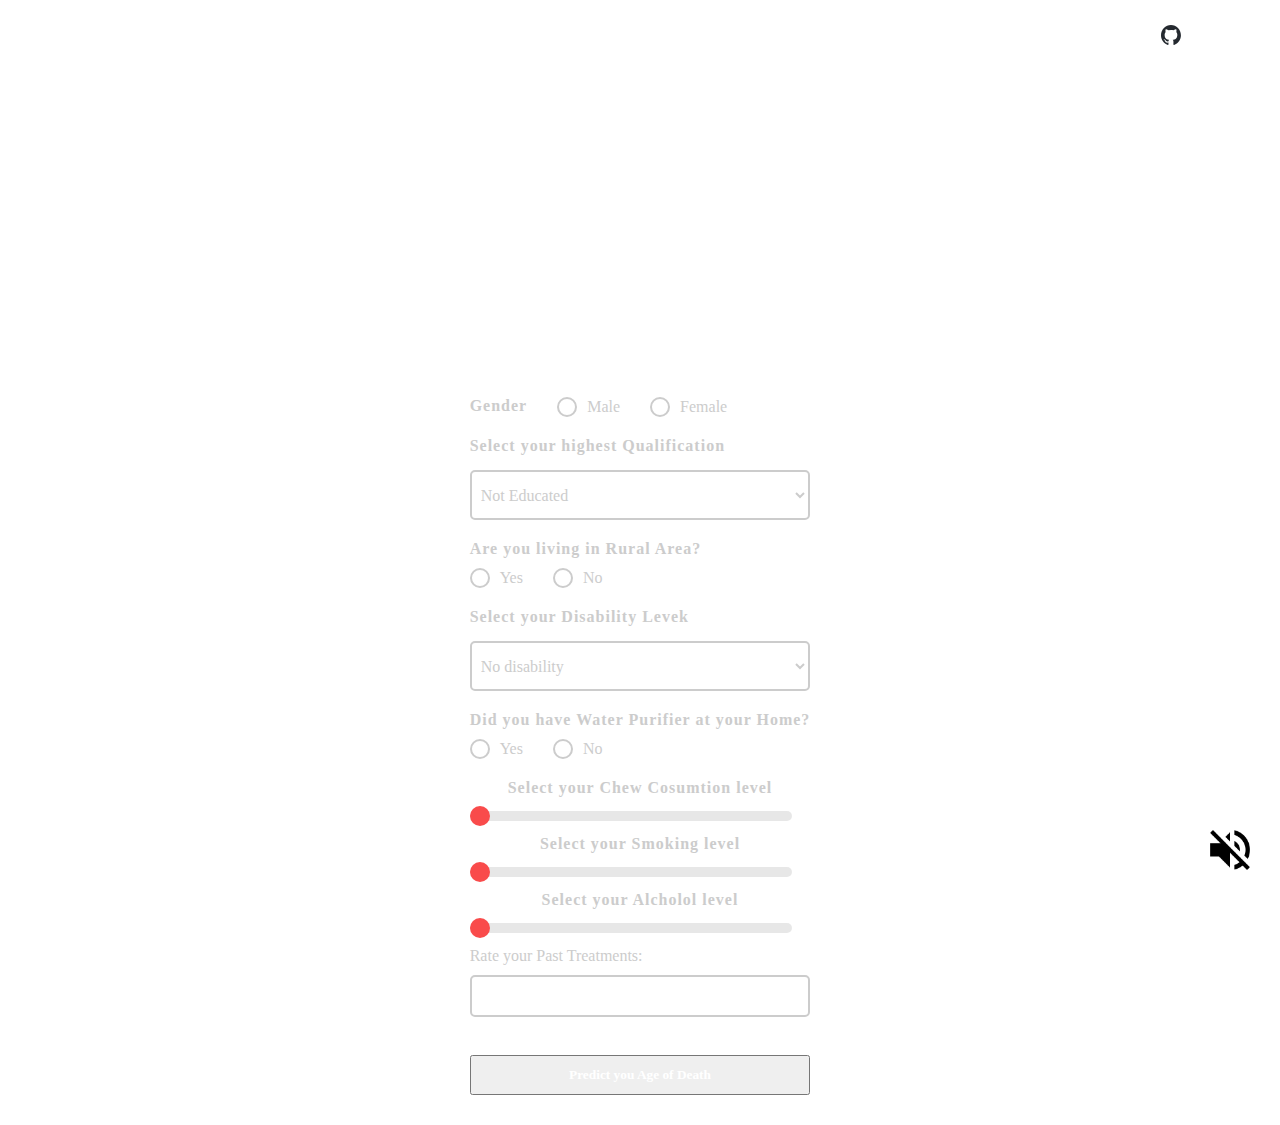
==== templates/index.html @ 7740ec7c "ss" ====
<!DOCTYPE html>
<html lang="en">

<head>
    <meta charset="UTF-8">
    <meta http-equiv="X-UA-Compatible" content="IE=edge">
    <meta name="viewport" content="width=device-width, initial-scale=1.0">
    <title>Death Predictor</title>

    <link rel="stylesheet" href="../static/main_style.css">
    <link rel="shortcut icon" href="../static/favicon.png" type="image/x-icon">
</head>

<body>

    <audio id="background-sound" autoplay loop>
        <source src="../static/sound.mp3" type="audio/mp3">
    </audio>

    <div class="sound_btns" id="sound-toggle">

        <img id="sound-on-image" src="../static/sound_on.png" alt="" width="40px" style="display: none;">
        <img id="sound-off-image" src="../static/sound_off.png" alt="" width="40px">

    </div>

    <div class="landing_sec">
        <nav>
            <a class="title" href="#">
                <h2>Death Predict</h2>
            </a>

            <a target="_blank" href="https://github.com/Mohammed-Rahman-sherif/Mortality-Predictor" class="github_btn">
                <img src="../static/github_logo.svg" alt="" width="20px">
                <span>Get Repo</span>
            </a>

        </nav>
        <div class="landing_main">
            <div class="landing__left_sec">
                <h1>Predict your death risk with our ML model.</h1>
                <br>
                <br>
                <a id="form_btn" class="btn" href="#form_sec">Get in Buddy</a>
            </div>

            <div class="landing__right_sec">
                <img src="../static/landing_main.png" alt="" width="80%">
            </div>
        </div>
    </div>

    <div class="form_sec" id="form_sec">
        <h1>Get in touch</h1>
        <form action="/predict" method="post">
            <!-- <label for="sex">sex:</label>
        <input type="text" id="sex" name="sex"><br><br>
        <label for="highest_qualification">Enter highest_qualification:</label>
        <input type="text" id="highest_qualification" name="highest_qualification"><br><br>
        <label for="rural">rural:</label>
        <input type="text" id="rural" name="rural"><br><br>
        <label for="disability_status">Enter a disability_status:</label>
        <input type="text" id="disability_status" name="disability_status"><br><br>
        <label for="is_water_filter">Enter a is_water_filter:</label>
        <input type="text" id="is_water_filter" name="is_water_filter"><br><br> -->

            <div class="sex inputs">
                <div class="sex_radio">
                    <label class="label">Gender</label>
                    <label class="radio-button">
                        <input type="radio" name="sex" value="1" required>
                        <span class="radio-design"></span>
                        Male
                    </label>
                    <label class="radio-button">
                        <input type="radio" name="sex" value="2" required>
                        <span class="radio-design"></span>
                        Female
                    </label>
                </div>
            </div>

            <div class="high_q">
                <h5>Select your highest Qualification</h5>
                <select name="highest_qualification" id="dropdown-select" required>
                    <option value="0">Not Educated</option>
                    <option value="1">5 Year Schooling</option>
                    <option value="2">Completed Lower Schooling (SSLC)</option>
                    <option value="3">Completed High School (HSC)</option>
                    <option value="4">Diploma</option>
                    <option value="5">Under Graduated</doption>
                    <option value="6">Second Under Graduated</option>
                    <option value="7">Post Graduated</option>
                    <option value="8">Doctorate</option>
                    <option value="9">Post Ph.D</option>
                </select>
            </div>

            <div class="rural inputs">
                <div class="rural_radio">
                    <label class="label">Are you living in Rural Area?</label>
                    <div class="rural_selection">
                        <label class="radio-button">
                            <input type="radio" name="rural" value="1" required>
                            <span class="radio-design"></span>
                            Yes
                        </label>
                        <label class="radio-button">
                            <input type="radio" name="rural" value="2" required>
                            <span class="radio-design"></span>
                            No
                        </label>
                    </div>
                </div>
            </div>

            <div class="disability">
                <h5>Select your Disability Levek</h5>
                <select name="disability_status" id="dropdown-select" required>
                    <option value="0">No disability</option>
                    <option value="1">Mild disability</option>
                    <option value="2">Mild to moderate disability</option>
                    <option value="3">Moderate disability</option>
                    <option value="4">Moderate to severe disability</option>
                    <option value="5">Severe disability</option>
                    <option value="6">Severe to profound disability</option>
                    <option value="7">Profound disability</option>
                </select>
            </div>


            <div class="water inputs">
                <div class="rural_radio">
                    <label class="label">Did you have Water Purifier at your Home?</label>
                    <div class="rural_selection">
                        <label class="radio-button">
                            <input type="radio" name="is_water_filter" value="1" required>
                            <span class="radio-design"></span>
                            Yes
                        </label>
                        <label class="radio-button">
                            <input type="radio" name="is_water_filter" value="2" required>
                            <span class="radio-design"></span>
                            No
                        </label>
                    </div>
                </div>
            </div>




            <!-- <label for="chew">Enter a chew:</label>
        <input type="text" id="chew" name="chew"><br><br> -->

            <div class="chew-slider">
                <label class="label">Select your Chew Cosumtion level</label>
                <div class="range-slider">
                    <input type="range" min="0" max="7" value="0" class="slider" id="chew" name="chew" required>
                    <div class="chew-value" id="chewValue">0</div>
                </div>
            </div>

            <!-- <label for="smoke">Enter a smoke:</label>
        <input type="text" id="smoke" name="smoke"><br><br>
        <label for="alcohol">Enter a alcohol:</label>
        <input type="text" id="alcohol" name="alcohol"><br><br> -->


            <div class="chew-slider">
                <label class="label">Select your Smoking level</label>
                <div class="range-slider">
                    <input type="range" min="0" max="4" value="0" class="slider" id="smoke" name="smoke" required>
                    <div class="smoke-value" id="smokeValue">0</div>
                </div>
            </div>


            <div class="chew-slider">
                <label class="label">Select your Alcholol level</label>
                <div class="range-slider">
                    <input type="range" min="0" max="4" value="0" class="slider" id="alcohol" name="alcohol" required>
                    <div class="smoke-value" id="alcoholValue">0</div>
                </div>
            </div>


            <label for="treatment_source">Rate your Past Treatments:</label>
            <input class="input-field" type="text" id="treatment_source" name="treatment_source" required><br><br>

            <!-- <div class="chew-slider">
            <label class="label">Select your treatment level</label>
            <div class="range-slider">
                <input type="range" min="0" max="99" value="0" class="slider" id="treatment" name="treatment_source">
                <div class="smoke-value" id="treatmentValue">0</div>
            </div>
          </div> -->

            <style>
                .input-field {
                    width: 100%;
                    background-color: transparent;
                    border: none;
                    border: 2px solid #ccc;
                    padding: 10px;
                    font-size: 16px;
                    transition: border-color 0.3s ease-in-out;
                    border-radius: 5px;
                    margin-top: 10px;
                }

                .input-field:focus {
                    outline: none;
                 
                }

                .input-field::placeholder {
                    color: #999;
                    font-style: italic;
                }
            </style>


            <button class="btn_submit" type="submit" name="operation" value="download_video">Predict you Age of
                Death</button>
        </form>


    </div>

    <script src="../static/main_script.js"></script>
</body>

</html>
---- static/main_style.css ----
@import url(partials.css);

* {
    margin: 0;
    padding: 0;
    box-sizing: border-box;
    color: #fff;
    font-family: var(--poppins);
    scroll-behavior: smooth;
}

body {
    width: 100%;
    height: 100%;
    background-color: var(--color-600);
}

a {
    text-decoration: none;
}

li {
    list-style: none;
}

nav {
    z-index: 100;
    position: fixed;
    width: 100%;
    height: 70px;
    display: flex;
    justify-content: center;
    align-items: center;
    background-color: var(--color-600);
    -webkit-box-shadow: 0px 50px 110px -11px rgba(255, 255, 255, 0.59);
    -moz-box-shadow: 0px 50px 110px -11px rgba(255, 255, 255, 0.59);
    box-shadow: 0px 3px 20px -11px rgba(255, 255, 255, 0.59);
}

nav h2 {
    text-transform: uppercase;
}

.sound_btns {
    width: 60px;
    height: 60px;
    padding: 10px;
    border-radius: 100%;
    z-index: 101;
    position: fixed;
    bottom: 20px;
    right: 20px;
    background-color: white;
    cursor: pointer;
    display: flex;
}

.github_btn{
    position: absolute;
    right: 20px;
    background-color: white;
    padding: 5px 10px;
    border-radius: 5px;
    display: flex;
    justify-content: center;
    align-items: center;
}

.github_btn span{
    font-size: 16px;
    color: var(--color-600);
    margin-left: 5px;
    font-weight: 800;
}

.landing_sec {
    height: 100%;
}

.landing_main {
    width: 100%;
    display: flex;
    justify-content: space-between;
    align-items: center;
    padding: 60px 100px 0px 60px;
}

.landing_main .landing__left_sec {
    width: 50%;
}

.landing_main .landing__left_sec h1 {
    font-size: 50px;
}

.landing_main .landing__right_sec {
    padding-top: 50px;
    display: flex;
    justify-content: end;
    width: 50%;
}

#form_btn {
    background-color: #fff;
    padding: 15px 30px;
    color: var(--color-600);
    font-weight: 700;
    border-radius: 5px;
}

.form_sec {
    padding-top: 100px;
    display: flex;
    flex-direction: column;
    justify-content: center;
    align-items: center;
}

form {
    align-items: center;
    padding: 30px;
}

label {
    color: #ccc;
    display: flex;
}

.inputs {
    margin-bottom: 10px;
}

.sex_radio {
    display: flex;
    justify-content: start;
    gap: 30px;
}

.radio-button {
    display: flex;
    align-items: center;
    margin-bottom: 10px;
    font-size: 16px;
}

.radio-button input[type="radio"] {
    position: absolute;
    opacity: 0;
    cursor: pointer;
}

.radio-design {
    display: inline-block;
    width: 20px;
    height: 20px;
    border: 2px solid #ccc;
    border-radius: 50%;
    margin-right: 10px;
    position: relative;
}

.radio-design::before {
    content: "";
    display: block;
    width: 10px;
    height: 10px;
    background-color: #007bff;
    border-radius: 50%;
    position: absolute;
    top: 50%;
    left: 50%;
    transform: translate(-50%, -50%) scale(0);
    transition: transform 0.3s ease-in-out;
}

.radio-button input[type="radio"]:checked~.radio-design::before {
    transform: translate(-50%, -50%) scale(1);
}

.radio-button input[type="radio"]:focus~.radio-design {
    outline: none;
    box-shadow: 0 0 0 3px rgba(0, 123, 255, 0.3);
}

.radio-button input[type="radio"]:hover~.radio-design {
    border-color: #007bff;
}

.label {
    font-weight: 700;
    letter-spacing: 1px;
}

.high_q h5,
.disability h5 {
    font-weight: 700;
    font-size: 16px;
    color: #ccc;
    margin-bottom: 15px;
    letter-spacing: 1px;
}

select {
    width: 100%;
    height: 50px;
    background-color: transparent;
    color: #ccc;
    padding: 5px;
    font-size: 16px;
    margin-bottom: 20px;
    border: 2px solid #ccc;
    border-radius: 5px;
}

option {
    padding-top: 10px;
    background-color: var(--color-600);
    color: #ccc;
}

.rural_selection {
    margin-top: 10px;
    display: flex;
    gap: 30px;
}


.chew-slider {
    display: flex;
    align-items: center;
    flex-direction: column;
    margin-bottom: 10px;
}

.chew-slider label {
    margin-bottom: 10px;
}

.range-slider {
    width: 100%;
    display: flex;
    align-items: center;
}

.slider {
    -webkit-appearance: none;
    width: 100%;
    height: 10px;
    border-radius: 5px;
    background: #ddd;
    outline: none;
    opacity: 0.7;
    -webkit-transition: .2s;
    transition: opacity .2s;
}

.slider::-webkit-slider-thumb {
    -webkit-appearance: none;
    appearance: none;
    width: 20px;
    height: 20px;
    border-radius: 50%;
    background: #f70000;
    cursor: pointer;
}

.slider::-moz-range-thumb {
    width: 20px;
    height: 20px;
    border-radius: 50%;
    background: #ff0000;
    cursor: pointer;
}

.slider::-webkit-slider-thumb:hover {
    background: #555;
}

.slider::-moz-range-thumb:hover {
    background: #555;
}

.slider::-webkit-slider-thumb:active {
    background: #333;
}

.slider::-moz-range-thumb:active {
    background: #333;
}

.chew-value,
.smoke-value {
    margin-left: 10px;
    font-size: 16px;
    font-weight: bold;
}

.btn_submit {
    margin-top: 20px;
    width: 100%;
    padding: 10px 20px;
    color: var(--color-600);
    font-weight: 700;
}

.result {
    display: flex;
    gap: 10px;
}


@media (max-width: 575.98px) {

    .landing_main {
        display: flex;
        flex-direction: column-reverse;
        justify-content: space-between;
        align-items: center;
        padding: 70px 30px 0px 30px;
    }

    .landing_main .landing__left_sec {
        text-align: center;
        width: 100%;
    }

    .landing_main .landing__left_sec h1 {
        font-size: 50px;
    }

    .landing_main .landing__right_sec {
        padding-top: 50px;
        display: flex;
        justify-content: center;
        width: 100%;
    }

    .form_sec {
        padding-top: 100px;
    }

    .github_btn span{
       display: none;
    }

}

@media (min-width: 576px) and (max-width: 767.98px) {

    .landing_main {
        display: flex;
        flex-direction: column-reverse;
        justify-content: space-between;
        align-items: center;
        padding: 70px 30px 0px 30px;
    }

    .landing_main .landing__left_sec {
        text-align: center;
        width: 100%;
    }

    .landing_main .landing__left_sec h1 {
        font-size: 50px;
    }

    .landing_main .landing__right_sec {
        padding-top: 50px;
        display: flex;
        justify-content: center;
        width: 100%;
    }

    .form_sec {
        padding-top: 100px;
    }

}

@media (min-width: 768px) and (max-width: 991.98px) {

    .landing_main {
        padding: 100px 30px 0px 30px;
    }

    .form_sec {
        padding-top: 100px;
    }

}
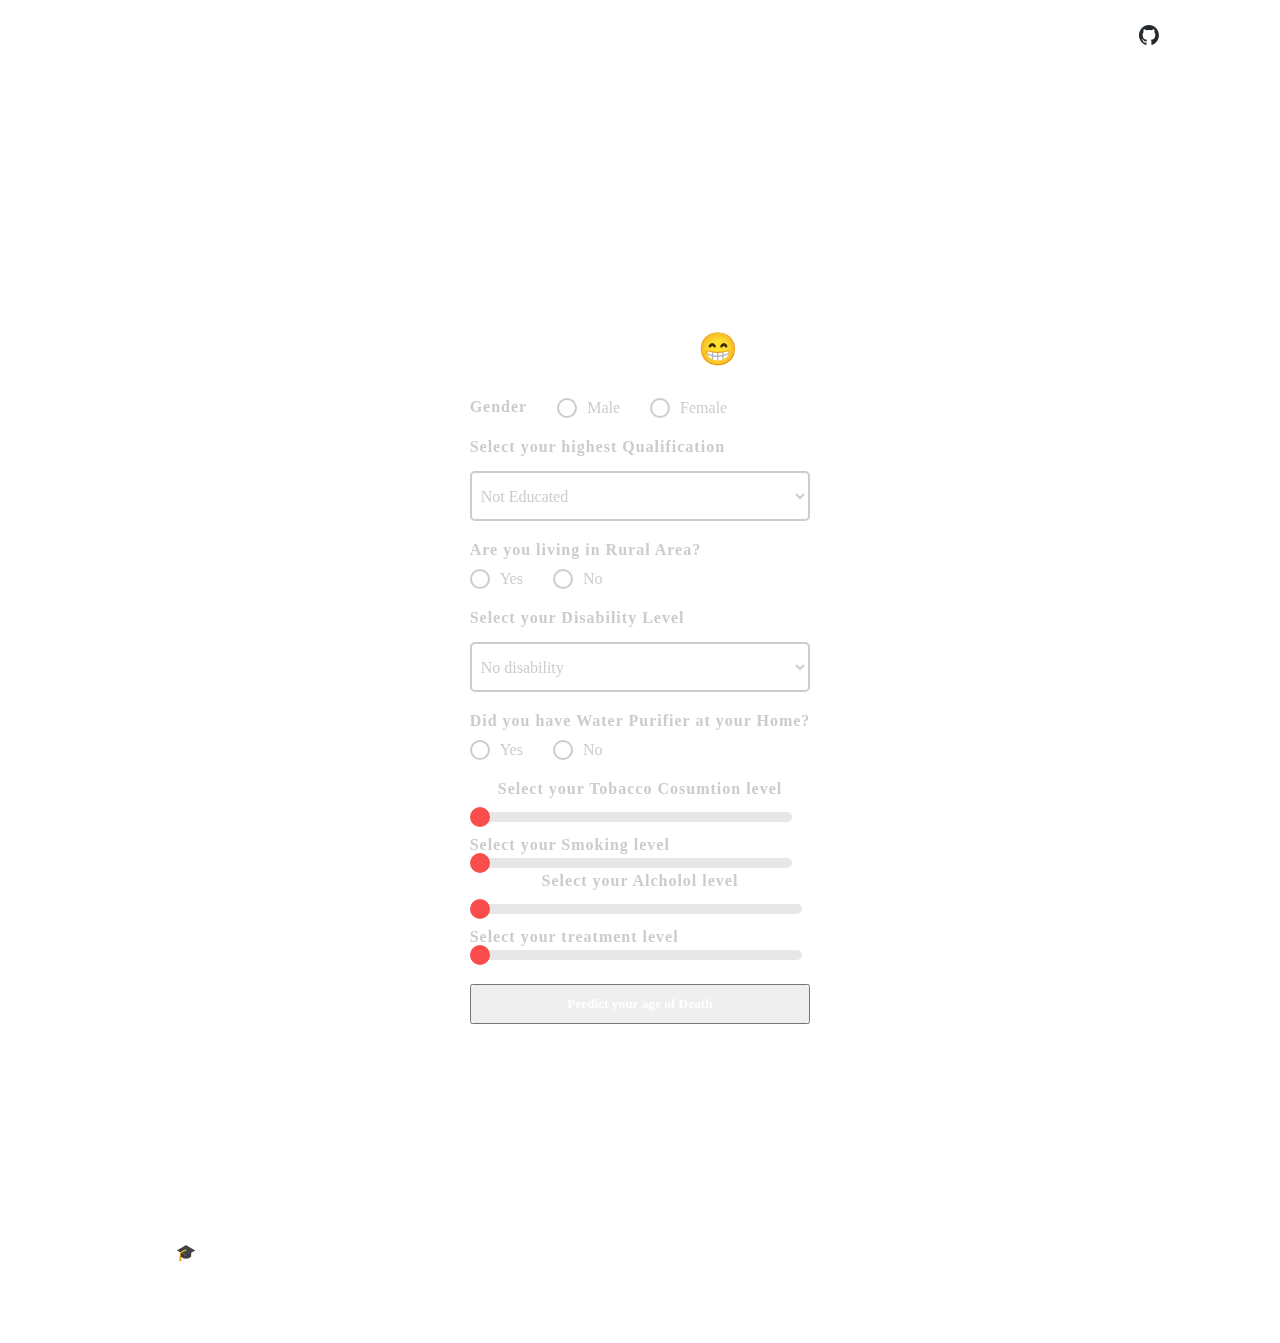
==== commit ef2db443: "Merge branch 'Mohammed-Rahman-sherif:main' into main" ====
--- a/templates/index.html
+++ b/templates/index.html
@@ -1,234 +1,256 @@
-<!DOCTYPE html>
-<html lang="en">
-
-<head>
-    <meta charset="UTF-8">
-    <meta http-equiv="X-UA-Compatible" content="IE=edge">
-    <meta name="viewport" content="width=device-width, initial-scale=1.0">
-    <title>Death Predictor</title>
-
-    <link rel="stylesheet" href="../static/main_style.css">
-    <link rel="shortcut icon" href="../static/favicon.png" type="image/x-icon">
-</head>
-
-<body>
-
-    <audio id="background-sound" autoplay loop>
-        <source src="../static/sound.mp3" type="audio/mp3">
-    </audio>
-
-    <div class="sound_btns" id="sound-toggle">
-
-        <img id="sound-on-image" src="../static/sound_on.png" alt="" width="40px" style="display: none;">
-        <img id="sound-off-image" src="../static/sound_off.png" alt="" width="40px">
-
-    </div>
-
-    <div class="landing_sec">
-        <nav>
-            <a class="title" href="#">
-                <h2>Death Predict</h2>
-            </a>
-
-            <a target="_blank" href="https://github.com/Mohammed-Rahman-sherif/Mortality-Predictor" class="github_btn">
-                <img src="../static/github_logo.svg" alt="" width="20px">
-                <span>Get Repo</span>
-            </a>
-
-        </nav>
-        <div class="landing_main">
-            <div class="landing__left_sec">
-                <h1>Predict your death risk with our ML model.</h1>
-                <br>
-                <br>
-                <a id="form_btn" class="btn" href="#form_sec">Get in Buddy</a>
-            </div>
-
-            <div class="landing__right_sec">
-                <img src="../static/landing_main.png" alt="" width="80%">
-            </div>
-        </div>
-    </div>
-
-    <div class="form_sec" id="form_sec">
-        <h1>Get in touch</h1>
-        <form action="/predict" method="post">
-            <!-- <label for="sex">sex:</label>
-        <input type="text" id="sex" name="sex"><br><br>
-        <label for="highest_qualification">Enter highest_qualification:</label>
-        <input type="text" id="highest_qualification" name="highest_qualification"><br><br>
-        <label for="rural">rural:</label>
-        <input type="text" id="rural" name="rural"><br><br>
-        <label for="disability_status">Enter a disability_status:</label>
-        <input type="text" id="disability_status" name="disability_status"><br><br>
-        <label for="is_water_filter">Enter a is_water_filter:</label>
-        <input type="text" id="is_water_filter" name="is_water_filter"><br><br> -->
-
-            <div class="sex inputs">
-                <div class="sex_radio">
-                    <label class="label">Gender</label>
-                    <label class="radio-button">
-                        <input type="radio" name="sex" value="1" required>
-                        <span class="radio-design"></span>
-                        Male
-                    </label>
-                    <label class="radio-button">
-                        <input type="radio" name="sex" value="2" required>
-                        <span class="radio-design"></span>
-                        Female
-                    </label>
-                </div>
-            </div>
-
-            <div class="high_q">
-                <h5>Select your highest Qualification</h5>
-                <select name="highest_qualification" id="dropdown-select" required>
-                    <option value="0">Not Educated</option>
-                    <option value="1">5 Year Schooling</option>
-                    <option value="2">Completed Lower Schooling (SSLC)</option>
-                    <option value="3">Completed High School (HSC)</option>
-                    <option value="4">Diploma</option>
-                    <option value="5">Under Graduated</doption>
-                    <option value="6">Second Under Graduated</option>
-                    <option value="7">Post Graduated</option>
-                    <option value="8">Doctorate</option>
-                    <option value="9">Post Ph.D</option>
-                </select>
-            </div>
-
-            <div class="rural inputs">
-                <div class="rural_radio">
-                    <label class="label">Are you living in Rural Area?</label>
-                    <div class="rural_selection">
-                        <label class="radio-button">
-                            <input type="radio" name="rural" value="1" required>
-                            <span class="radio-design"></span>
-                            Yes
-                        </label>
-                        <label class="radio-button">
-                            <input type="radio" name="rural" value="2" required>
-                            <span class="radio-design"></span>
-                            No
-                        </label>
-                    </div>
-                </div>
-            </div>
-
-            <div class="disability">
-                <h5>Select your Disability Levek</h5>
-                <select name="disability_status" id="dropdown-select" required>
-                    <option value="0">No disability</option>
-                    <option value="1">Mild disability</option>
-                    <option value="2">Mild to moderate disability</option>
-                    <option value="3">Moderate disability</option>
-                    <option value="4">Moderate to severe disability</option>
-                    <option value="5">Severe disability</option>
-                    <option value="6">Severe to profound disability</option>
-                    <option value="7">Profound disability</option>
-                </select>
-            </div>
-
-
-            <div class="water inputs">
-                <div class="rural_radio">
-                    <label class="label">Did you have Water Purifier at your Home?</label>
-                    <div class="rural_selection">
-                        <label class="radio-button">
-                            <input type="radio" name="is_water_filter" value="1" required>
-                            <span class="radio-design"></span>
-                            Yes
-                        </label>
-                        <label class="radio-button">
-                            <input type="radio" name="is_water_filter" value="2" required>
-                            <span class="radio-design"></span>
-                            No
-                        </label>
-                    </div>
-                </div>
-            </div>
-
-
-
-
-            <!-- <label for="chew">Enter a chew:</label>
-        <input type="text" id="chew" name="chew"><br><br> -->
-
-            <div class="chew-slider">
-                <label class="label">Select your Chew Cosumtion level</label>
-                <div class="range-slider">
-                    <input type="range" min="0" max="7" value="0" class="slider" id="chew" name="chew" required>
-                    <div class="chew-value" id="chewValue">0</div>
-                </div>
-            </div>
-
-            <!-- <label for="smoke">Enter a smoke:</label>
-        <input type="text" id="smoke" name="smoke"><br><br>
-        <label for="alcohol">Enter a alcohol:</label>
-        <input type="text" id="alcohol" name="alcohol"><br><br> -->
-
-
-            <div class="chew-slider">
-                <label class="label">Select your Smoking level</label>
-                <div class="range-slider">
-                    <input type="range" min="0" max="4" value="0" class="slider" id="smoke" name="smoke" required>
-                    <div class="smoke-value" id="smokeValue">0</div>
-                </div>
-            </div>
-
-
-            <div class="chew-slider">
-                <label class="label">Select your Alcholol level</label>
-                <div class="range-slider">
-                    <input type="range" min="0" max="4" value="0" class="slider" id="alcohol" name="alcohol" required>
-                    <div class="smoke-value" id="alcoholValue">0</div>
-                </div>
-            </div>
-
-
-            <label for="treatment_source">Rate your Past Treatments:</label>
-            <input class="input-field" type="text" id="treatment_source" name="treatment_source" required><br><br>
-
-            <!-- <div class="chew-slider">
-            <label class="label">Select your treatment level</label>
-            <div class="range-slider">
-                <input type="range" min="0" max="99" value="0" class="slider" id="treatment" name="treatment_source">
-                <div class="smoke-value" id="treatmentValue">0</div>
-            </div>
-          </div> -->
-
-            <style>
-                .input-field {
-                    width: 100%;
-                    background-color: transparent;
-                    border: none;
-                    border: 2px solid #ccc;
-                    padding: 10px;
-                    font-size: 16px;
-                    transition: border-color 0.3s ease-in-out;
-                    border-radius: 5px;
-                    margin-top: 10px;
-                }
-
-                .input-field:focus {
-                    outline: none;
-                 
-                }
-
-                .input-field::placeholder {
-                    color: #999;
-                    font-style: italic;
-                }
-            </style>
-
-
-            <button class="btn_submit" type="submit" name="operation" value="download_video">Predict you Age of
-                Death</button>
-        </form>
-
-
-    </div>
-
-    <script src="../static/main_script.js"></script>
-</body>
-
+<!DOCTYPE html>
+<html lang="en">
+
+<head>
+    <meta charset="UTF-8">
+    <meta http-equiv="X-UA-Compatible" content="IE=edge">
+    <meta name="viewport" content="width=device-width, initial-scale=1.0">
+    <title>Death Predictor</title>
+
+    <link rel="stylesheet" href="../static/main_style.css">
+    <link rel="stylesheet" href="https://cdnjs.cloudflare.com/ajax/libs/font-awesome/6.4.0/css/all.min.css">
+
+    <link rel="stylesheet" href="https://unpkg.com/aos@next/dist/aos.css" />
+
+    <link rel="shortcut icon" href="../static/favicon.png" type="image/x-icon">
+</head>
+
+<body>
+<!-- 
+    <audio id="background-sound" autoplay loop>
+        <source src="../static/sound.mp3" type="audio/mp3">
+    </audio>
+
+    <div class="sound_btns" id="sound-toggle">
+
+        <img id="sound-on-image" src="../static/sound_on.png" alt="" width="30px" style="display: none;">
+        <img id="sound-off-image" src="../static/sound_off.png" alt="" width="30px"> 
+
+    </div> -->
+
+    <div class="landing_sec">
+        <nav>
+            <a class="title" href="#">
+                <h2>Death Predictor</h2>
+            </a>
+
+            <a href="https://github.com/Mohammed-Rahman-sherif/Mortality-Predictor" class="github_btn">
+                <img src="../static/github_logo.svg" alt="" width="20px">
+                <span>Source Code</span>
+            </a>
+
+        </nav>
+
+        <div class="landing_main">
+            <div class="landing__left_sec" data-aos="fade-right" data-aos-offset="300" data-aos-easing="ease-in-sine">
+                <h1>Predict your death risk with our ML model.</h1>
+                <br>
+                <br>
+                <a id="form_btn" class="btn" href="#form_sec">Get in Buddy</a>
+            </div>
+
+            <div class="landing__right_sec">
+                <img src="../static/landing_main.png" alt="" width="80%">
+            </div>
+        </div>
+    </div>
+
+    <div class="form_sec" id="form_sec" data-aos="fade-up">
+        <h1>Say Truth! 😁</h1>
+        <form action="/predict" method="post">
+
+            <div class="form_full">
+
+                <div class="form_part_1">
+
+                    <div class="sex inputs">
+                        <div class="sex_radio">
+                            <label class="label">Gender</label>
+                            <label class="radio-button">
+                                <input type="radio" name="sex" value="1">
+                                <span class="radio-design"></span>
+                                Male
+                            </label>
+                            <label class="radio-button">
+                                <input type="radio" name="sex" value="2">
+                                <span class="radio-design"></span>
+                                Female
+                            </label>
+                        </div>
+                    </div>
+
+                    <div class="high_q">
+                        <h5>Select your highest Qualification</h5>
+                        <select name="highest_qualification" id="dropdown-select">
+                            <option value="0">Not Educated</option>
+                            <option value="1">5 Year Schooling</option>
+                            <option value="2">Completed Lower Schooling (SSLC)</option>
+                            <option value="3">Completed High School (HSC)</option>
+                            <option value="4">Diploma</option>
+                            <option value="5">Under Graduated</doption>
+                            <option value="6">Second Under Graduated</option>
+                            <option value="7">Post Graduated</option>
+                            <option value="8">Doctorate</option>
+                            <option value="9">Post Ph.D</option>
+                        </select>
+                    </div>
+
+                    <div class="rural inputs">
+                        <div class="rural_radio">
+                            <label class="label">Are you living in Rural Area?</label>
+                            <div class="rural_selection">
+                                <label class="radio-button">
+                                    <input type="radio" name="rural" value="1">
+                                    <span class="radio-design"></span>
+                                    Yes
+                                </label>
+                                <label class="radio-button">
+                                    <input type="radio" name="rural" value="0">
+                                    <span class="radio-design"></span>
+                                    No
+                                </label>
+                            </div>
+                        </div>
+                    </div>
+
+                    <div class="disability">
+                        <h5>Select your Disability Level</h5>
+                        <select name="disability_status" id="dropdown-select">
+                            <option value="0">No disability</option>
+                            <option value="1">Mild disability</option>
+                            <option value="2">Mild to moderate disability</option>
+                            <option value="3">Moderate disability</option>
+                            <option value="4">Moderate to severe disability</option>
+                            <option value="5">Severe disability</option>
+                            <option value="6">Severe to profound disability</option>
+                            <option value="7">Profound disability</option>
+                        </select>
+                    </div>
+
+                </div>
+
+                <div class="form_part_2">
+
+                    <div class="water inputs">
+                        <div class="rural_radio">
+                            <label class="label">Did you have Water Purifier at your Home?</label>
+                            <div class="rural_selection">
+                                <label class="radio-button">
+                                    <input type="radio" name="is_water_filter" value="1">
+                                    <span class="radio-design"></span>
+                                    Yes
+                                </label>
+                                <label class="radio-button">
+                                    <input type="radio" name="is_water_filter" value="2">
+                                    <span class="radio-design"></span>
+                                    No
+                                </label>
+                            </div>
+                        </div>
+                    </div>
+
+                    <div class="chew-slider">
+                        <label class="label">Select your Tobacco Cosumtion level</label>
+                        <div class="range-slider">
+                            <input type="range" min="0" max="7" value="0" class="slider" id="chew" name="chew">
+                            <div class="chew-value" id="chewValue">0</div>
+                        </div>
+                    </div>
+
+
+                    <div class="smoke-slider">
+                        <label class="label">Select your Smoking level</label>
+                        <div class="range-slider">
+                            <input type="range" min="0" max="4" value="0" class="slider" id="smoke" name="smoke">
+                            <div class="smoke-value" id="smokeValue">0</div>
+                        </div>
+                    </div>
+
+
+                    <div class="chew-slider">
+                        <label class="label">Select your Alcholol level</label>
+                        <div class="range-slider">
+                            <input type="range" min="0" max="4" value="0" class="slider" id="alcohol" name="alcohol">
+                            <div class="alcohol-value" id="alcoholValue">0</div>
+                        </div>
+                    </div>
+
+                    <div class="t-slider">
+                        <label class="label">Select your treatment level</label>
+                        <div class="range-slider">
+                            <input type="range" min="0" max="9" value="0" class="slider"id="treatmentValue" name="treatmentValue">
+                            <div class="t-value" id="treatmentValue">0</div>
+                        </div>
+                    </div>
+
+                </div>
+
+            </div>
+
+            <button class="btn_submit" name="operation">Predict your age of Death</button>
+
+            <!-- <br><br>
+
+            <div class="result">
+                <h3>Predicted Age</h3>
+                <h3>:</h3>
+                <h3>{{ result }}</h3>
+            </div> -->
+
+        </form>
+
+    </div>
+
+    <div class="footer" data-aos="fade-up">
+        <h1 href="#">Developers</h1>
+
+        <div class="cards">
+
+            <div class="profile">
+
+                <img src="../static/sharif.jpg" alt="">
+
+                <h3>Mohammed Rahman Sherif KM</h3>
+
+                <p>AI Developer | R&D</p>
+
+                <div class="social_icons">
+                    <a target="_blank" href="https://instagram.com/smart_sherif_?igshid=ZDdkNTZiNTM="><i class="fa-brands fa-instagram icon"></i></a>
+                    <a target="_blank" href="https://github.com/Mohammed-Rahman-sherif"><i class="fa-brands fa-github icon"></i></a>
+                    <a target="_blank" href="https://www.linkedin.com/in/mohammed-rahman-sherif"><i class="fa-brands fa-linkedin-in icon"></i></a>
+                    <a target="_blank" href="https://twitter.com/SmartSherif?t=ZK4ecConBpwAEDVXoWJn_g&s=09"><i class="fa-brands fa-twitter icon"></i></a>
+                </div>
+            </div>
+
+            <div class="profile">
+                <img src="../static/santhosh.png" alt="">
+                <h3>Santhosh S</h3>
+                <p>UI / UX Designer | Web Developer</p>
+                <div class="social_icons">
+                    <a target="_blank" href="https://www.instagram.com/sandy___sj/"><i class="fa-brands fa-instagram icon"></i></a>
+                    <a target="_blank" href="https://github.com/SanthoshSJ-Dev"><i class="fa-brands fa-github icon"></i></a>
+                    <a target="_blank" href="https://www.linkedin.com/in/santhoshsj/"><i class="fa-brands fa-linkedin-in icon"></i></a>
+                    <a target="_blank" href="https://twitter.com/sandy___sj"><i class="fa-brands fa-twitter icon"></i></a>
+                </div>
+            </div>
+        </div>
+    </div>
+
+    <footer>
+
+        <p>Maintained by <b>Black Hats 🎓</b></p>
+
+    </footer>
+
+    
+
+    <script src="../static/main_script.js"></script>
+    <script src="https://cdnjs.cloudflare.com/ajax/libs/font-awesome/6.4.0/js/all.min.js"></script>
+    <script src="https://unpkg.com/aos@next/dist/aos.js"></script>
+    <script>
+      AOS.init();
+    </script>
+
+</body>
+
 </html>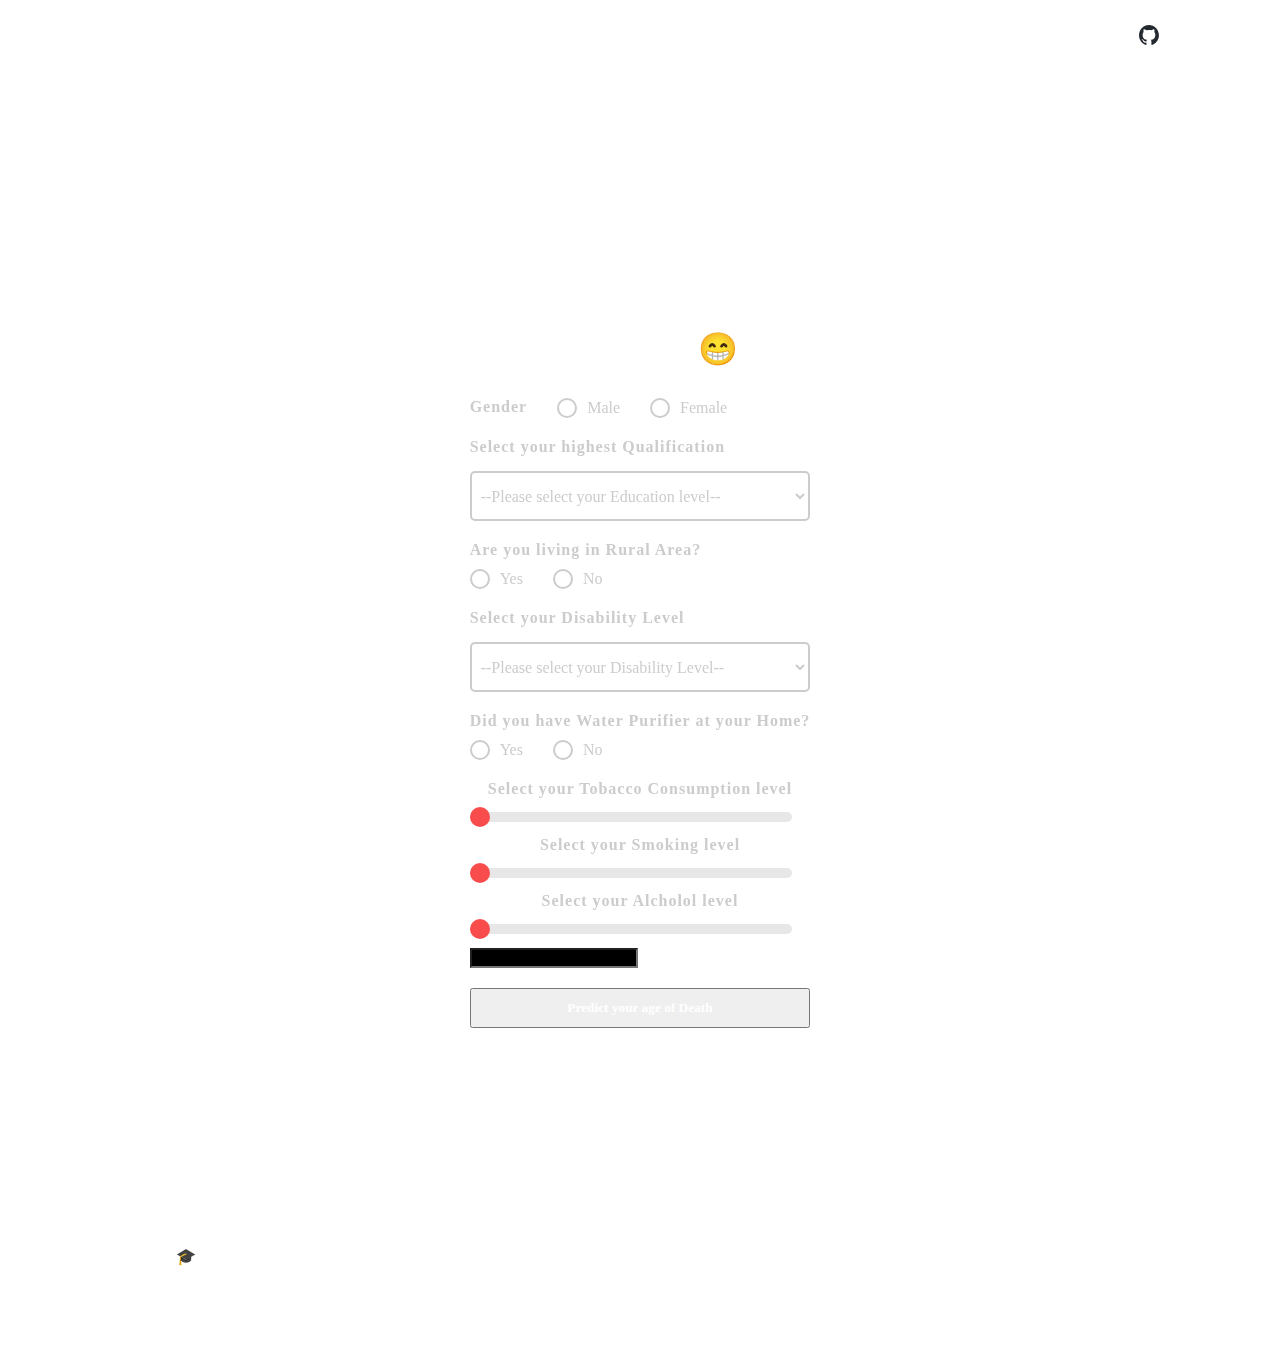
==== commit a1ea745a: "bug fixed and working code" ====
--- a/templates/index.html
+++ b/templates/index.html
@@ -67,12 +67,12 @@
                         <div class="sex_radio">
                             <label class="label">Gender</label>
                             <label class="radio-button">
-                                <input type="radio" name="sex" value="1">
+                                <input type="radio" name="sex" value="1" required>
                                 <span class="radio-design"></span>
                                 Male
                             </label>
                             <label class="radio-button">
-                                <input type="radio" name="sex" value="2">
+                                <input type="radio" name="sex" value="2" required>
                                 <span class="radio-design"></span>
                                 Female
                             </label>
@@ -81,7 +81,8 @@
 
                     <div class="high_q">
                         <h5>Select your highest Qualification</h5>
-                        <select name="highest_qualification" id="dropdown-select">
+                        <select name="highest_qualification" id="dropdown-select" required>
+                            <option value="">--Please select your Education level--</option>
                             <option value="0">Not Educated</option>
                             <option value="1">5 Year Schooling</option>
                             <option value="2">Completed Lower Schooling (SSLC)</option>
@@ -100,12 +101,12 @@
                             <label class="label">Are you living in Rural Area?</label>
                             <div class="rural_selection">
                                 <label class="radio-button">
-                                    <input type="radio" name="rural" value="1">
+                                    <input type="radio" name="rural" value="1" required>
                                     <span class="radio-design"></span>
                                     Yes
                                 </label>
                                 <label class="radio-button">
-                                    <input type="radio" name="rural" value="0">
+                                    <input type="radio" name="rural" value="0" required>
                                     <span class="radio-design"></span>
                                     No
                                 </label>
@@ -115,7 +116,8 @@
 
                     <div class="disability">
                         <h5>Select your Disability Level</h5>
-                        <select name="disability_status" id="dropdown-select">
+                        <select name="disability_status" id="dropdown-select" required>
+                            <option value="">--Please select your Disability Level--</option>
                             <option value="0">No disability</option>
                             <option value="1">Mild disability</option>
                             <option value="2">Mild to moderate disability</option>
@@ -130,18 +132,17 @@
                 </div>
 
                 <div class="form_part_2">
-
                     <div class="water inputs">
                         <div class="rural_radio">
                             <label class="label">Did you have Water Purifier at your Home?</label>
                             <div class="rural_selection">
                                 <label class="radio-button">
-                                    <input type="radio" name="is_water_filter" value="1">
+                                    <input type="radio" name="is_water_filter" value="1" required>
                                     <span class="radio-design"></span>
                                     Yes
                                 </label>
                                 <label class="radio-button">
-                                    <input type="radio" name="is_water_filter" value="2">
+                                    <input type="radio" name="is_water_filter" value="2" required>
                                     <span class="radio-design"></span>
                                     No
                                 </label>
@@ -150,18 +151,18 @@
                     </div>
 
                     <div class="chew-slider">
-                        <label class="label">Select your Tobacco Cosumtion level</label>
-                        <div class="range-slider">
-                            <input type="range" min="0" max="7" value="0" class="slider" id="chew" name="chew">
+                        <label class="label">Select your Tobacco Consumption level</label>
+                        <div class="range-slider">
+                            <input type="range" min="0" max="7" value="0" class="slider" id="chew" name="chew" required>
                             <div class="chew-value" id="chewValue">0</div>
                         </div>
                     </div>
 
 
-                    <div class="smoke-slider">
-                        <label class="label">Select your Smoking level</label>
-                        <div class="range-slider">
-                            <input type="range" min="0" max="4" value="0" class="slider" id="smoke" name="smoke">
+                    <div class="chew-slider">
+                        <label for="smoke" class="label">Select your Smoking level</label>
+                        <div class="range-slider">
+                            <input type="range" min="0" max="4" value="0" class="slider" id="smoke" name="smoke" required>
                             <div class="smoke-value" id="smokeValue">0</div>
                         </div>
                     </div>
@@ -170,24 +171,26 @@
                     <div class="chew-slider">
                         <label class="label">Select your Alcholol level</label>
                         <div class="range-slider">
-                            <input type="range" min="0" max="4" value="0" class="slider" id="alcohol" name="alcohol">
-                            <div class="alcohol-value" id="alcoholValue">0</div>
-                        </div>
-                    </div>
-
-                    <div class="t-slider">
+                            <input type="range" min="0" max="4" value="0" class="slider" id="alcohol" name="alcohol" required>
+                            <div class="smoke-value" id="alcoholValue">0</div>
+                        </div>
+                    </div>
+
+                    <input type="text" name="treatment_source" style="background-color: black;" required>
+
+                    <!-- <div class="chew-slider">
                         <label class="label">Select your treatment level</label>
                         <div class="range-slider">
-                            <input type="range" min="0" max="9" value="0" class="slider"id="treatmentValue" name="treatmentValue">
-                            <div class="t-value" id="treatmentValue">0</div>
-                        </div>
-                    </div>
-
-                </div>
-
-            </div>
-
-            <button class="btn_submit" name="operation">Predict your age of Death</button>
+                            <input type="range" min="0" max="9" value="0" class="slider" id="treatment_source" name="treatment_source">
+                            <div class="smoke-value" id="treatmentValue">0</div>
+                        </div>
+                    </div> -->
+
+                </div>
+
+            </div>
+
+            <button class="btn_submit" type="submit" name="operation" value="result">Predict your age of Death</button>
 
             <!-- <br><br>
 
